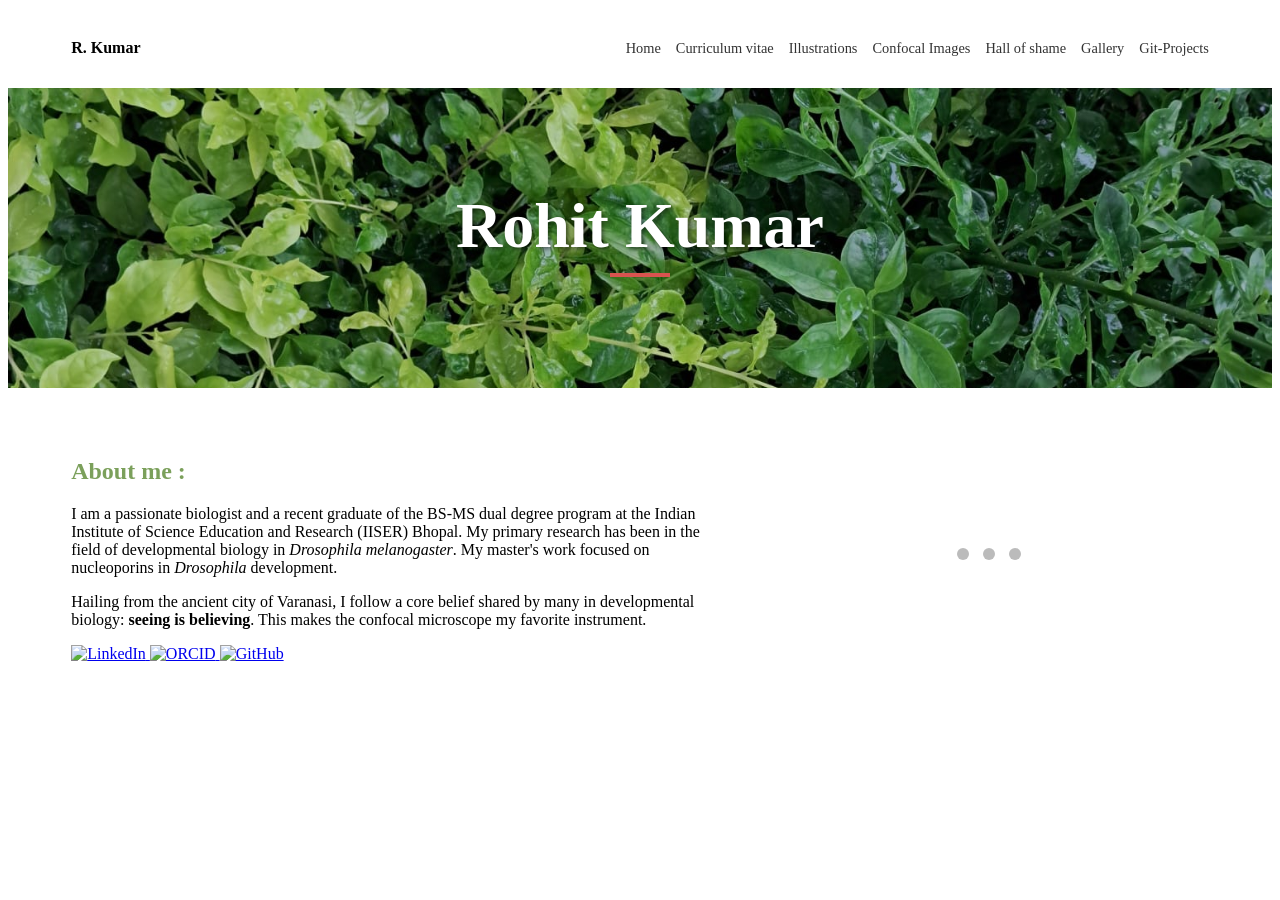
==== index.html @ cb88189a "Add files via upload These are files for version one of the webpage" ====
<!DOCTYPE html>
<html lang="en">
<head>
    <meta charset="UTF-8">
    <meta name="viewport" content="width=device-width, initial-scale=1.0">
    <title>Home | Rohit Kumar</title>
    <link rel="stylesheet" href="style.css">
</head>
<body>

    <nav class="navbar">
        <div class="nav-logo"><strong>R. Kumar</strong></div>
        <ul class="nav-links">
            <li><a href="index.html" class="active-link">Home</a></li>
            <li><a href="cv.html">Curriculum vitae</a></li>
            <li><a href="illustrations.html">Illustrations</a></li>
            <li><a href="confocal.html">Confocal Images</a></li>
            <li><a href="hall-of-shame.html">Hall of shame</a></li>
            <li><a href="gallery.html">Gallery</a></li>
            <li><a href="git-projects.html">Git-Projects</a></li>
        </ul>
    </nav>

    <header class="hero-banner">
        <div class="hero-text">
            <h1>Rohit Kumar</h1>
            <div class="red-line"></div>
        </div>
    </header>

    <main class="container">
        <section class="about-section">
            <div class="text-content">
                <h2 class="green-title">About me :</h2>
                <p>I am a passionate biologist and a recent graduate of the BS-MS dual degree program at the Indian Institute of Science Education and Research (IISER) Bhopal. My primary research has been in the field of developmental biology in <em>Drosophila melanogaster</em>. My master's work focused on nucleoporins in <em>Drosophila</em> development.</p>
                <p>Hailing from the ancient city of Varanasi, I follow a core belief shared by many in developmental biology: <strong>seeing is believing</strong>. This makes the confocal microscope my favorite instrument.</p>

                <div class="social-links">
                    <a href="https://linkedin.com/in/rohit-kumar-77411425b" target="_blank" title="LinkedIn">
                        <img src="https://cdn-icons-png.flaticon.com/512/174/174857.png" alt="LinkedIn">
                    </a>
                    <a href="https://orcid.org/0009-0007-2792-2872" target="_blank" title="ORCID">
                        <img src="https://orcid.org/assets/vectors/orcid.logo.icon.svg" alt="ORCID">
                    </a>
                    <a href="https://github.com/rohitk20bsms-ui" target="_blank" title="GitHub">
                        <img src="https://cdn-icons-png.flaticon.com/512/25/25231.png" alt="GitHub">
                    </a>
                </div>
            </div>
            
            <div class="carousel-container">
                <div class="carousel-slide">
                    <img src="photo1.jpg" class="slide" alt="Photo 1">
                    <img src="photo2.jpg" class="slide" alt="Photo 2">
                    <img src="photo3.jpg" class="slide" alt="Photo 3">
                </div>
                <div class="carousel-dots">
                    <span class="dot"></span>
                    <span class="dot"></span>
                    <span class="dot"></span>
                </div>
            </div>
        </section>
    </main>

    <script src="script.js"></script>
</body>
</html>
---- style.css ----
/* Hero Banner with the Green Leaves */
.hero-banner {
    height: 300px;
    background: linear-gradient(rgba(0,0,0,0.2), rgba(0,0,0,0.2)), 
                url('leaves-background.jpg'); /* Replace with your image link */
    background-size: cover;
    background-position: center;
    display: flex;
    justify-content: center;
    align-items: center;
    color: white;
    text-align: center;
}

.hero-text h1 {
    font-size: 4rem;
    font-family: 'Times New Roman', serif; /* Or similar serif font */
    margin: 0;
}

.red-line {
    width: 60px;
    height: 4px;
    background-color: #d9534f;
    margin: 10px auto;
}

/* Navbar Styling */
.navbar {
    display: flex;
    justify-content: space-between;
    padding: 15px 5%;
    background: #fff;
    align-items: center;
}

.nav-links {
    display: flex;
    list-style: none;
    gap: 15px;
}

.nav-links a {
    text-decoration: none;
    color: #333;
    font-size: 0.9rem;
}

/* About Section Layout */
.about-section {
    display: grid;
    grid-template-columns: 1.5fr 1fr;
    gap: 40px;
    padding: 50px 5%;
}

.green-title {
    color: #7ba05b; /* That olive green from your screenshot */
    font-family: 'Comic Sans MS', cursive; /* To match your screenshot font */
}

/* Carousel Dots */
.carousel-dots {
    text-align: center;
    margin-top: 10px;
}

.dot {
    height: 10px;
    width: 10px;
    background-color: #bbb;
    border-radius: 50%;
    display: inline-block;
    margin: 0 5px;
}

.dot.active {
    background-color: #d9534f;
}
.carousel-container {
    position: relative;
    max-width: 400px; /* Adjust to fit your layout */
    margin: auto;
    overflow: hidden;
    border-radius: 10px;
}

.slide {
    display: none; /* Hide all images by default */
    width: 100%;
    height: auto;
    animation: fade 0.5s; /* Optional: adds a fade effect */
}

/* Fade animation */
@keyframes fade {
    from {opacity: .4} 
    to {opacity: 1}
}

.carousel-dots {
    text-align: center;
    padding: 10px;
}

.dot {
    cursor: pointer;
    height: 12px;
    width: 12px;
    margin: 0 5px;
    background-color: #bbb;
    border-radius: 50%;
    display: inline-block;
    transition: background-color 0.6s ease;
}

.active, .dot:hover {
    background-color: #d9534f; /* The red color from your line */
}
.hero-banner {
    height: 300px; /* Adjust height to match your Google Site */
    background-image: linear-gradient(rgba(0,0,0,0.1), rgba(0,0,0,0.1)), 
                      url('photo4.jpg'); /* This is your green header photo */
    background-size: cover;
    background-position: center;
    background-attachment: scroll; /* Change to 'fixed' for a cool parallax effect */
    display: flex;
    justify-content: center;
    align-items: center;
    color: white;
}

.hero-text h1 {
    font-size: clamp(2rem, 8vw, 4rem); /* Makes text smaller on phones automatically */
    text-shadow: 2px 2px 4px rgba(0,0,0,0.5); /* Makes "Rohit Kumar" pop against the green */
}
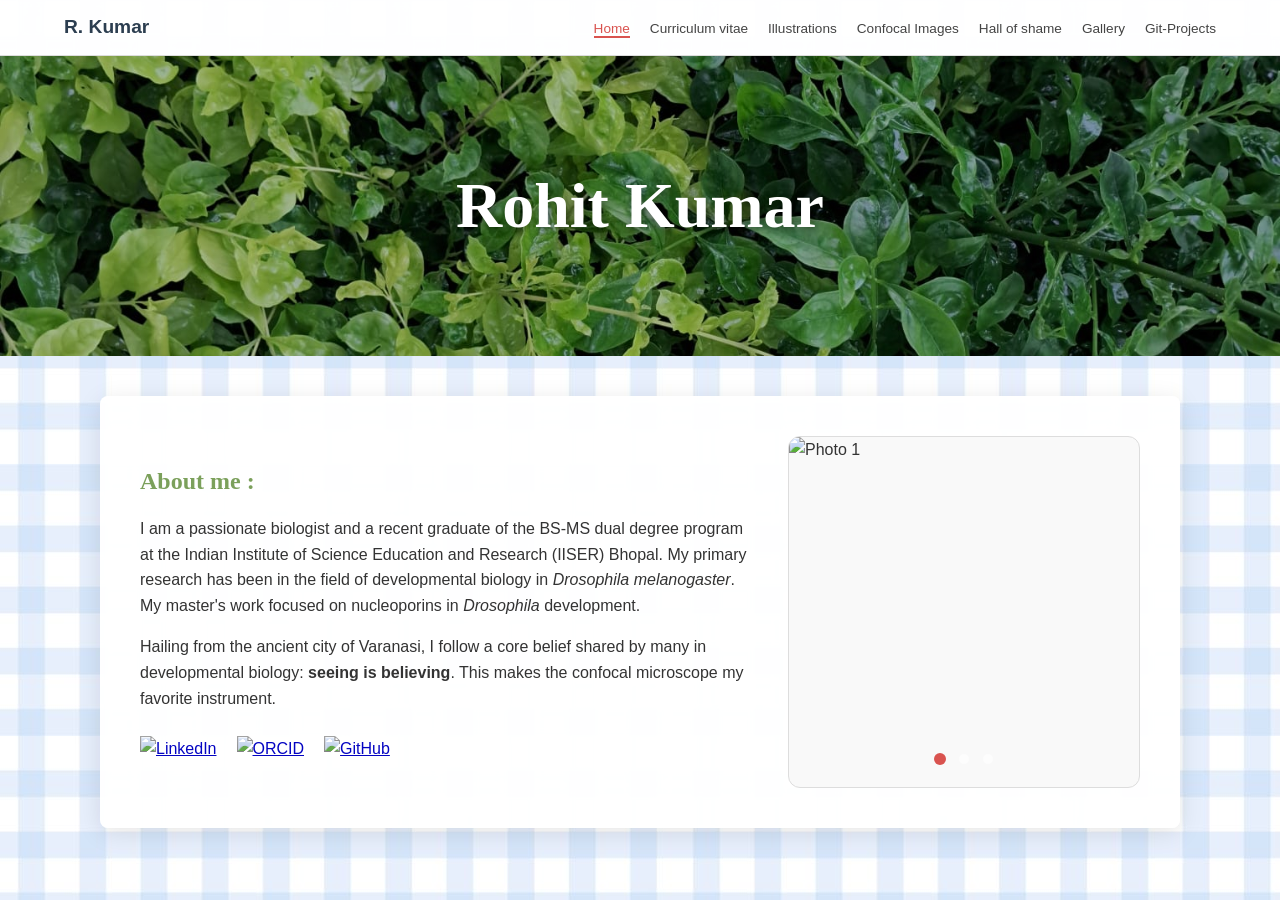
==== commit 5abf43f7: "Update index.html" ====
--- a/index.html
+++ b/index.html
@@ -50,9 +50,9 @@
             
             <div class="carousel-container">
                 <div class="carousel-slide">
-                    <img src="photo1.jpg" class="slide" alt="Photo 1">
-                    <img src="photo2.jpg" class="slide" alt="Photo 2">
-                    <img src="photo3.jpg" class="slide" alt="Photo 3">
+                    <img src="./my-photo/photo1.jpg" class="slide" alt="Photo 1">
+                    <img src="./my-photo/photo2.jpg" class="slide" alt="Photo 2">
+                    <img src="./my-photo/photo3.jpg" class="slide" alt="Photo 3">
                 </div>
                 <div class="carousel-dots">
                     <span class="dot"></span>
@@ -65,4 +65,4 @@
 
     <script src="script.js"></script>
 </body>
-</html>+</html>
--- a/style.css
+++ b/style.css
@@ -1,136 +1,317 @@
-/* Hero Banner with the Green Leaves */
+/* ==========================================
+   1. GLOBAL SETTINGS & SHARED COMPONENTS
+   ========================================== */
+body {
+    background-image: url('background.jpg');
+    background-repeat: repeat;
+    background-attachment: fixed;
+    margin: 0;
+    padding: 0;
+    font-family: 'Segoe UI', Tahoma, Geneva, Verdana, sans-serif;
+    color: #333;
+    line-height: 1.6;
+}
+
+.container {
+    max-width: 1000px;
+    margin: 40px auto;
+    background-color: rgba(255, 255, 255, 0.98); 
+    padding: 40px;
+    border-radius: 8px;
+    box-shadow: 0 5px 25px rgba(0,0,0,0.1);
+}
+
+.section-title {
+    text-align: center;
+    color: #2c3e50;
+    margin-bottom: 30px;
+    font-size: 1.8rem;
+}
+
+/* ==========================================
+   2. NAVIGATION BAR (Sticky)
+   ========================================== */
+.navbar {
+    display: flex;
+    justify-content: space-between;
+    align-items: center;
+    padding: 12px 5%;
+    background: rgba(255, 255, 255, 0.97);
+    border-bottom: 1px solid #ddd;
+    position: sticky;
+    top: 0;
+    z-index: 1000;
+}
+
+.nav-logo { font-weight: bold; font-size: 1.2rem; color: #2c3e50; }
+
+.nav-links { display: flex; list-style: none; gap: 20px; margin: 0; }
+
+.nav-links a {
+    text-decoration: none;
+    color: #444;
+    font-size: 0.85rem;
+    font-weight: 500;
+    transition: color 0.3s;
+}
+
+.active-link {
+    color: #d9534f !important; /* Brand Red */
+    font-weight: bold;
+    border-bottom: 2px solid #d9534f;
+}
+
+/* ==========================================
+   3. HERO BANNERS & FONTS
+   ========================================== */
 .hero-banner {
+    width: 100%;
     height: 300px;
-    background: linear-gradient(rgba(0,0,0,0.2), rgba(0,0,0,0.2)), 
-                url('leaves-background.jpg'); /* Replace with your image link */
+    background-image: linear-gradient(rgba(0,0,0,0.2), rgba(0,0,0,0.2)), url('photo4.jpg');
     background-size: cover;
     background-position: center;
     display: flex;
+    flex-direction: column;
     justify-content: center;
     align-items: center;
     color: white;
+}
+
+.hero-text h1 {
+    font-size: clamp(2.5rem, 8vw, 4rem);
+    font-family: 'Times New Roman', serif;
+    margin: 0;
+    text-shadow: 2px 2px 8px rgba(0,0,0,0.4);
+}
+
+/* --- SHAME PAGE SPECIFICS --- */
+.shame-hero {
     text-align: center;
-}
-
-.hero-text h1 {
-    font-size: 4rem;
-    font-family: 'Times New Roman', serif; /* Or similar serif font */
-    margin: 0;
-}
-
-.red-line {
-    width: 60px;
-    height: 4px;
-    background-color: #d9534f;
-    margin: 10px auto;
-}
-
-/* Navbar Styling */
-.navbar {
-    display: flex;
-    justify-content: space-between;
-    padding: 15px 5%;
-    background: #fff;
-    align-items: center;
-}
-
-.nav-links {
-    display: flex;
-    list-style: none;
-    gap: 15px;
-}
-
-.nav-links a {
-    text-decoration: none;
-    color: #333;
-    font-size: 0.9rem;
-}
-
-/* About Section Layout */
-.about-section {
-    display: grid;
-    grid-template-columns: 1.5fr 1fr;
-    gap: 40px;
-    padding: 50px 5%;
-}
-
-.green-title {
-    color: #7ba05b; /* That olive green from your screenshot */
-    font-family: 'Comic Sans MS', cursive; /* To match your screenshot font */
-}
-
-/* Carousel Dots */
-.carousel-dots {
+    margin-bottom: 40px;
+    border-bottom: 1px solid #eee;
+    padding-bottom: 20px;
+}
+
+.meme-caption {
+    font-size: 0.8rem;
+    color: #888;
+    margin-top: 10px;
+    font-style: italic;
+}
+
+.shame-intro {
     text-align: center;
-    margin-top: 10px;
-}
-
-.dot {
-    height: 10px;
-    width: 10px;
-    background-color: #bbb;
-    border-radius: 50%;
-    display: inline-block;
-    margin: 0 5px;
-}
-
-.dot.active {
-    background-color: #d9534f;
-}
+    margin-bottom: 30px;
+}
+
+.lesson-learnt-box {
+    text-align: center;
+    margin-top: 50px;
+    padding: 20px;
+    border-top: 1px solid #eee;
+}
+
+/* ==========================================
+   4. HOME PAGE CAROUSEL
+   ========================================== */
+.about-section { display: flex; align-items: center; gap: 40px; justify-content: space-between; }
+
+.text-content { flex: 1; }
+
 .carousel-container {
     position: relative;
-    max-width: 400px; /* Adjust to fit your layout */
-    margin: auto;
+    width: 350px;
+    height: 350px; 
     overflow: hidden;
-    border-radius: 10px;
-}
-
-.slide {
-    display: none; /* Hide all images by default */
+    border-radius: 12px;
+    border: 1px solid #ddd;
+    background: #f9f9f9;
+}
+
+.slide { display: none; width: 100%; height: 100%; object-fit: cover; animation: fadeEffect 1s; }
+
+@keyframes fadeEffect { from {opacity: 0.4} to {opacity: 1} }
+
+.carousel-dots { position: absolute; bottom: 15px; width: 100%; text-align: center; }
+
+.dot {
+    height: 10px; width: 10px; margin: 0 5px;
+    background-color: rgba(255, 255, 255, 0.6);
+    border-radius: 50%; display: inline-block; cursor: pointer;
+}
+
+.dot.active { background-color: #d9534f; transform: scale(1.2); }
+
+/* ==========================================
+   5. CV & ACADEMIC SECTION
+   ========================================== */
+.cv-header-flex { display: flex; justify-content: space-between; align-items: baseline; }
+.green-title { color: #7ba05b; font-family: 'Comic Sans MS', cursive; margin: 0; }
+.contact-info { text-align: right; font-size: 0.9rem; }
+.cv-block { margin-top: 45px; }
+.cv-block h3 { border-bottom: 2px solid #7ba05b; color: #2c3e50; font-size: 1.15rem; padding-bottom: 5px; margin-bottom: 25px; }
+.cv-date { float: right; color: #888; font-size: 0.85rem; font-weight: bold; }
+.orcid-link { color: #444; text-decoration: none; transition: 0.3s; }
+.orcid-link:hover { color: #a6ce39; text-decoration: underline; }
+.doi-link a { color: #d9534f; text-decoration: none; font-size: 0.9rem; font-weight: bold; }
+.abstract-content { background-color: rgba(123, 160, 91, 0.05); padding: 30px; border-left: 5px solid #7ba05b; border-radius: 0 8px 8px 0; }
+
+/* ==========================================
+   6. GALLERY & COLLAGE SYSTEMS
+   ========================================== */
+
+/* Universal Card Style (Illustrations & General) */
+.art-card, .collage-item, .masonry-item {
+    background: #fff;
+    padding: 10px;
+    border: 1px solid #eee;
+    border-radius: 8px;
+    box-shadow: 0 2px 10px rgba(0,0,0,0.05);
+    transition: transform 0.3s ease;
+    display: inline-block;
     width: 100%;
-    height: auto;
-    animation: fade 0.5s; /* Optional: adds a fade effect */
-}
-
-/* Fade animation */
-@keyframes fade {
-    from {opacity: .4} 
-    to {opacity: 1}
-}
-
-.carousel-dots {
-    text-align: center;
-    padding: 10px;
-}
-
-.dot {
-    cursor: pointer;
-    height: 12px;
-    width: 12px;
-    margin: 0 5px;
-    background-color: #bbb;
-    border-radius: 50%;
+    margin-bottom: 15px;
+}
+
+.art-card img, .collage-item img, .masonry-item img { width: 100%; height: auto; border-radius: 4px; display: block; }
+
+.art-card:hover, .masonry-item:hover { transform: scale(1.03); z-index: 5; }
+
+/* Grid Layout (Strict) */
+.gallery-grid { display: grid; grid-template-columns: repeat(auto-fit, minmax(300px, 1fr)); gap: 25px; margin-bottom: 50px; }
+
+/* Masonry/Collage Layout (Flexible) */
+.collage-grid, .masonry-gallery {
+    column-count: 3;
+    column-gap: 15px;
+    width: 100%;
+    margin: 20px 0;
+}
+
+/* Microscopy Card (Dark Mode) */
+.microscopy-card { background: #000 !important; border: 1px solid #333; }
+.microscopy-card .caption { color: #eeeeee !important; }
+
+/* Captions & Microscopy Colors */
+.caption { margin-top: 10px; font-size: 0.9rem; color: #555; text-align: center; min-height: 1.2em; font-style: italic; }
+
+.text-green { color: #00ff00; font-weight: bold; }
+.text-red { color: #ff3333; font-weight: bold; }
+.text-magenta { color: #ff00ff; font-weight: bold; }
+.text-cyan { color: #00ffff; font-weight: bold; }
+
+/* ==========================================
+   7. FOOTER & EXTRAS
+   ========================================== */
+.cv-footer { text-align: center; padding: 40px; font-size: 0.8rem; color: #999; }
+.section-divider { border: 0; border-top: 1px solid #ddd; margin: 40px auto; width: 80%; }
+.yoda-meme { max-width: 500px; width: 100%; height: auto; display: block; margin: 0 auto 30px auto; }
+
+/* ==========================================
+   8. RESPONSIVENESS
+   ========================================== */
+@media (max-width: 900px) {
+    .collage-grid, .masonry-gallery { column-count: 2; }
+}
+
+@media (max-width: 768px) {
+    .container { padding: 30px; margin: 20px; }
+    .about-section { flex-direction: column; text-align: center; }
+    .cv-header-flex { flex-direction: column; align-items: center; text-align: center; }
+    .contact-info { text-align: center; margin-top: 10px; }
+    .cv-date { float: none; display: block; }
+}
+
+@media (max-width: 600px) {
+    .collage-grid, .masonry-gallery { column-count: 1; }
+    .gallery-title-script { font-size: 3rem; }
+}
+/* --- GIT PROJECTS STYLING --- */
+.project-item {
+    display: flex;
+    flex-direction: column;
+    gap: 20px;
+    margin-bottom: 60px;
+}
+
+.project-header {
+    display: flex;
+    align-items: center;
+    gap: 25px;
+}
+
+.project-logo svg {
+    border-radius: 12px;
+    box-shadow: 0 4px 10px rgba(0,0,0,0.1);
+    transition: transform 0.3s ease;
+}
+
+.project-logo svg:hover {
+    transform: scale(1.05);
+}
+
+.project-headline {
+    font-size: 2rem;
+    color: #2c3e50;
+    margin: 0;
+}
+
+.project-description p {
+    font-size: 1rem;
+    color: #444;
+    line-height: 1.8;
+    margin-bottom: 15px;
+}
+
+.repo-link {
+    margin-top: 25px;
+    font-weight: bold;
+}
+
+.repo-link a {
+    color: #d9534f; /* Your Brand Red */
+    text-decoration: none;
+    border-bottom: 1px solid transparent;
+    transition: border 0.3s;
+}
+
+.repo-link a:hover {
+    border-bottom: 1px solid #d9534f;
+}
+
+/* Responsive adjustment */
+@media (max-width: 600px) {
+    .project-header {
+        flex-direction: column;
+        align-items: flex-start;
+    }
+}
+/* --- SOCIAL LINKS RIBBON --- */
+.social-links {
+    display: flex;
+    gap: 20px;
+    margin-top: 25px;
+    align-items: center;
+}
+
+.social-links a {
+    transition: transform 0.3s ease, opacity 0.3s ease;
     display: inline-block;
-    transition: background-color 0.6s ease;
-}
-
-.active, .dot:hover {
-    background-color: #d9534f; /* The red color from your line */
-}
-.hero-banner {
-    height: 300px; /* Adjust height to match your Google Site */
-    background-image: linear-gradient(rgba(0,0,0,0.1), rgba(0,0,0,0.1)), 
-                      url('photo4.jpg'); /* This is your green header photo */
-    background-size: cover;
-    background-position: center;
-    background-attachment: scroll; /* Change to 'fixed' for a cool parallax effect */
-    display: flex;
-    justify-content: center;
-    align-items: center;
-    color: white;
-}
-
-.hero-text h1 {
-    font-size: clamp(2rem, 8vw, 4rem); /* Makes text smaller on phones automatically */
-    text-shadow: 2px 2px 4px rgba(0,0,0,0.5); /* Makes "Rohit Kumar" pop against the green */
-}+}
+
+.social-links img {
+    width: 30px; /* Standard icon size */
+    height: 30px;
+    object-fit: contain;
+    filter: grayscale(20%); /* Slightly muted to fit the professional theme */
+}
+
+.social-links a:hover {
+    transform: translateY(-3px); /* Subtle lift on hover */
+    opacity: 0.8;
+}
+
+/* Specific hover color for ORCID green if you want to be fancy */
+.social-links a[title="ORCID"]:hover img {
+    filter: drop-shadow(0 0 5px #a6ce39);
+}
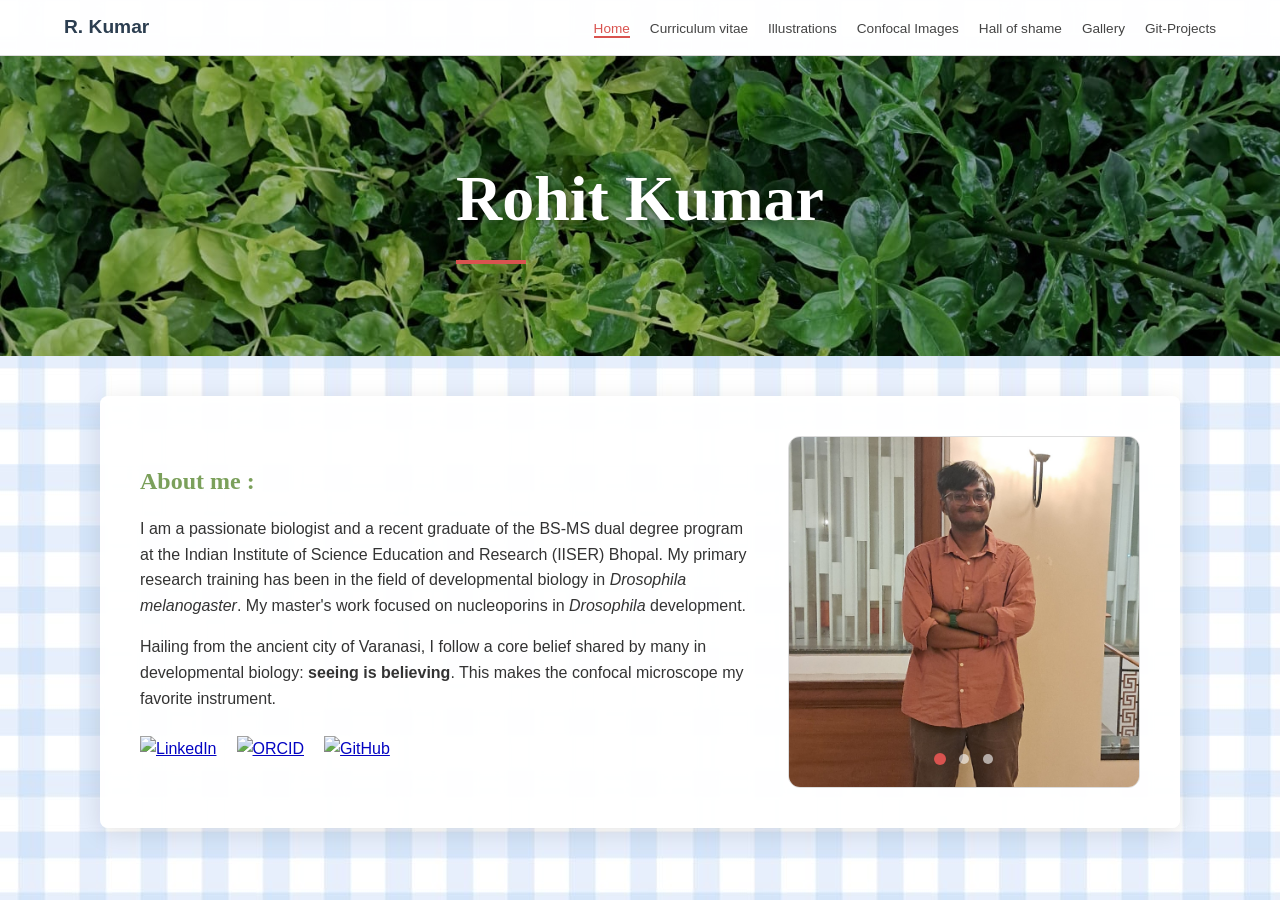
==== commit 180597b4: "Update index.html" ====
--- a/index.html
+++ b/index.html
@@ -32,7 +32,7 @@
         <section class="about-section">
             <div class="text-content">
                 <h2 class="green-title">About me :</h2>
-                <p>I am a passionate biologist and a recent graduate of the BS-MS dual degree program at the Indian Institute of Science Education and Research (IISER) Bhopal. My primary research has been in the field of developmental biology in <em>Drosophila melanogaster</em>. My master's work focused on nucleoporins in <em>Drosophila</em> development.</p>
+                <p>I am a passionate biologist and a recent graduate of the BS-MS dual degree program at the Indian Institute of Science Education and Research (IISER) Bhopal. My primary research training has been in the field of developmental biology in <em>Drosophila melanogaster</em>. My master's work focused on nucleoporins in <em>Drosophila</em> development.</p>
                 <p>Hailing from the ancient city of Varanasi, I follow a core belief shared by many in developmental biology: <strong>seeing is believing</strong>. This makes the confocal microscope my favorite instrument.</p>
 
                 <div class="social-links">
--- a/style.css
+++ b/style.css
@@ -2,7 +2,8 @@
    1. GLOBAL SETTINGS & SHARED COMPONENTS
    ========================================== */
 body {
-    background-image: url('background.jpg');
+    /* Updated path for GitHub Subdirectory compatibility */
+    background-image: url('./background.jpg');
     background-repeat: repeat;
     background-attachment: fixed;
     margin: 0;
@@ -67,7 +68,8 @@
 .hero-banner {
     width: 100%;
     height: 300px;
-    background-image: linear-gradient(rgba(0,0,0,0.2), rgba(0,0,0,0.2)), url('photo4.jpg');
+    /* Updated path for GitHub Subdirectory compatibility */
+    background-image: linear-gradient(rgba(0,0,0,0.2), rgba(0,0,0,0.2)), url('./photo4.jpg');
     background-size: cover;
     background-position: center;
     display: flex;
@@ -84,32 +86,24 @@
     text-shadow: 2px 2px 8px rgba(0,0,0,0.4);
 }
 
-/* --- SHAME PAGE SPECIFICS --- */
-.shame-hero {
-    text-align: center;
-    margin-bottom: 40px;
-    border-bottom: 1px solid #eee;
-    padding-bottom: 20px;
-}
-
-.meme-caption {
-    font-size: 0.8rem;
-    color: #888;
-    margin-top: 10px;
-    font-style: italic;
-}
-
-.shame-intro {
-    text-align: center;
-    margin-bottom: 30px;
-}
-
-.lesson-learnt-box {
-    text-align: center;
-    margin-top: 50px;
-    padding: 20px;
-    border-top: 1px solid #eee;
-}
+/* Specific Script Fonts for Hall of Shame & Gallery Titles */
+.gallery-title-script {
+    font-family: 'Dancing Script', cursive;
+    font-size: 4rem;
+    color: white;
+    text-shadow: 2px 2px 10px rgba(0,0,0,0.3);
+}
+
+.shame-title-main { font-family: 'Times New Roman', serif; font-style: italic; font-size: 3.5rem; }
+
+.script-font {
+    font-family: 'Dancing Script', cursive;
+    font-size: 2.8rem;
+    color: #2c5e8c;
+    margin: 20px 0;
+}
+
+.red-line { width: 70px; height: 4px; background-color: #d9534f; margin-top: 10px; }
 
 /* ==========================================
    4. HOME PAGE CAROUSEL
@@ -159,8 +153,6 @@
 /* ==========================================
    6. GALLERY & COLLAGE SYSTEMS
    ========================================== */
-
-/* Universal Card Style (Illustrations & General) */
 .art-card, .collage-item, .masonry-item {
     background: #fff;
     padding: 10px;
@@ -174,13 +166,10 @@
 }
 
 .art-card img, .collage-item img, .masonry-item img { width: 100%; height: auto; border-radius: 4px; display: block; }
-
 .art-card:hover, .masonry-item:hover { transform: scale(1.03); z-index: 5; }
 
-/* Grid Layout (Strict) */
 .gallery-grid { display: grid; grid-template-columns: repeat(auto-fit, minmax(300px, 1fr)); gap: 25px; margin-bottom: 50px; }
 
-/* Masonry/Collage Layout (Flexible) */
 .collage-grid, .masonry-gallery {
     column-count: 3;
     column-gap: 15px;
@@ -188,11 +177,9 @@
     margin: 20px 0;
 }
 
-/* Microscopy Card (Dark Mode) */
 .microscopy-card { background: #000 !important; border: 1px solid #333; }
 .microscopy-card .caption { color: #eeeeee !important; }
 
-/* Captions & Microscopy Colors */
 .caption { margin-top: 10px; font-size: 0.9rem; color: #555; text-align: center; min-height: 1.2em; font-style: italic; }
 
 .text-green { color: #00ff00; font-weight: bold; }
@@ -226,92 +213,27 @@
     .collage-grid, .masonry-gallery { column-count: 1; }
     .gallery-title-script { font-size: 3rem; }
 }
+
 /* --- GIT PROJECTS STYLING --- */
-.project-item {
-    display: flex;
-    flex-direction: column;
-    gap: 20px;
-    margin-bottom: 60px;
-}
-
-.project-header {
-    display: flex;
-    align-items: center;
-    gap: 25px;
-}
-
-.project-logo svg {
-    border-radius: 12px;
-    box-shadow: 0 4px 10px rgba(0,0,0,0.1);
-    transition: transform 0.3s ease;
-}
-
-.project-logo svg:hover {
-    transform: scale(1.05);
-}
-
-.project-headline {
-    font-size: 2rem;
-    color: #2c3e50;
-    margin: 0;
-}
-
-.project-description p {
-    font-size: 1rem;
-    color: #444;
-    line-height: 1.8;
-    margin-bottom: 15px;
-}
-
-.repo-link {
-    margin-top: 25px;
-    font-weight: bold;
-}
-
-.repo-link a {
-    color: #d9534f; /* Your Brand Red */
-    text-decoration: none;
-    border-bottom: 1px solid transparent;
-    transition: border 0.3s;
-}
-
-.repo-link a:hover {
-    border-bottom: 1px solid #d9534f;
-}
-
-/* Responsive adjustment */
-@media (max-width: 600px) {
-    .project-header {
-        flex-direction: column;
-        align-items: flex-start;
-    }
-}
+.project-item { display: flex; flex-direction: column; gap: 20px; margin-bottom: 60px; }
+.project-header { display: flex; align-items: center; gap: 25px; }
+.project-logo svg { border-radius: 12px; box-shadow: 0 4px 10px rgba(0,0,0,0.1); transition: transform 0.3s ease; }
+.project-logo svg:hover { transform: scale(1.05); }
+.project-headline { font-size: 2rem; color: #2c3e50; margin: 0; }
+.project-description p { font-size: 1rem; color: #444; line-height: 1.8; margin-bottom: 15px; }
+.repo-link { margin-top: 25px; font-weight: bold; }
+.repo-link a { color: #d9534f; text-decoration: none; border-bottom: 1px solid transparent; transition: border 0.3s; }
+.repo-link a:hover { border-bottom: 1px solid #d9534f; }
+
 /* --- SOCIAL LINKS RIBBON --- */
-.social-links {
-    display: flex;
-    gap: 20px;
-    margin-top: 25px;
-    align-items: center;
-}
-
-.social-links a {
-    transition: transform 0.3s ease, opacity 0.3s ease;
-    display: inline-block;
-}
-
-.social-links img {
-    width: 30px; /* Standard icon size */
-    height: 30px;
-    object-fit: contain;
-    filter: grayscale(20%); /* Slightly muted to fit the professional theme */
-}
-
-.social-links a:hover {
-    transform: translateY(-3px); /* Subtle lift on hover */
-    opacity: 0.8;
-}
-
-/* Specific hover color for ORCID green if you want to be fancy */
-.social-links a[title="ORCID"]:hover img {
-    filter: drop-shadow(0 0 5px #a6ce39);
-}
+.social-links { display: flex; gap: 20px; margin-top: 25px; align-items: center; }
+.social-links a { transition: transform 0.3s ease, opacity 0.3s ease; display: inline-block; }
+.social-links img { width: 30px; height: 30px; object-fit: contain; filter: grayscale(20%); }
+.social-links a:hover { transform: translateY(-3px); opacity: 0.8; }
+.social-links a[title="ORCID"]:hover img { filter: drop-shadow(0 0 5px #a6ce39); }
+
+/* --- SHAME PAGE SPECIFICS --- */
+.shame-hero { text-align: center; margin-bottom: 40px; border-bottom: 1px solid #eee; padding-bottom: 20px; }
+.meme-caption { font-size: 0.8rem; color: #888; margin-top: 10px; font-style: italic; }
+.shame-intro { text-align: center; margin-bottom: 30px; }
+.lesson-learnt-box { text-align: center; margin-top: 50px; padding: 20px; border-top: 1px solid #eee; }
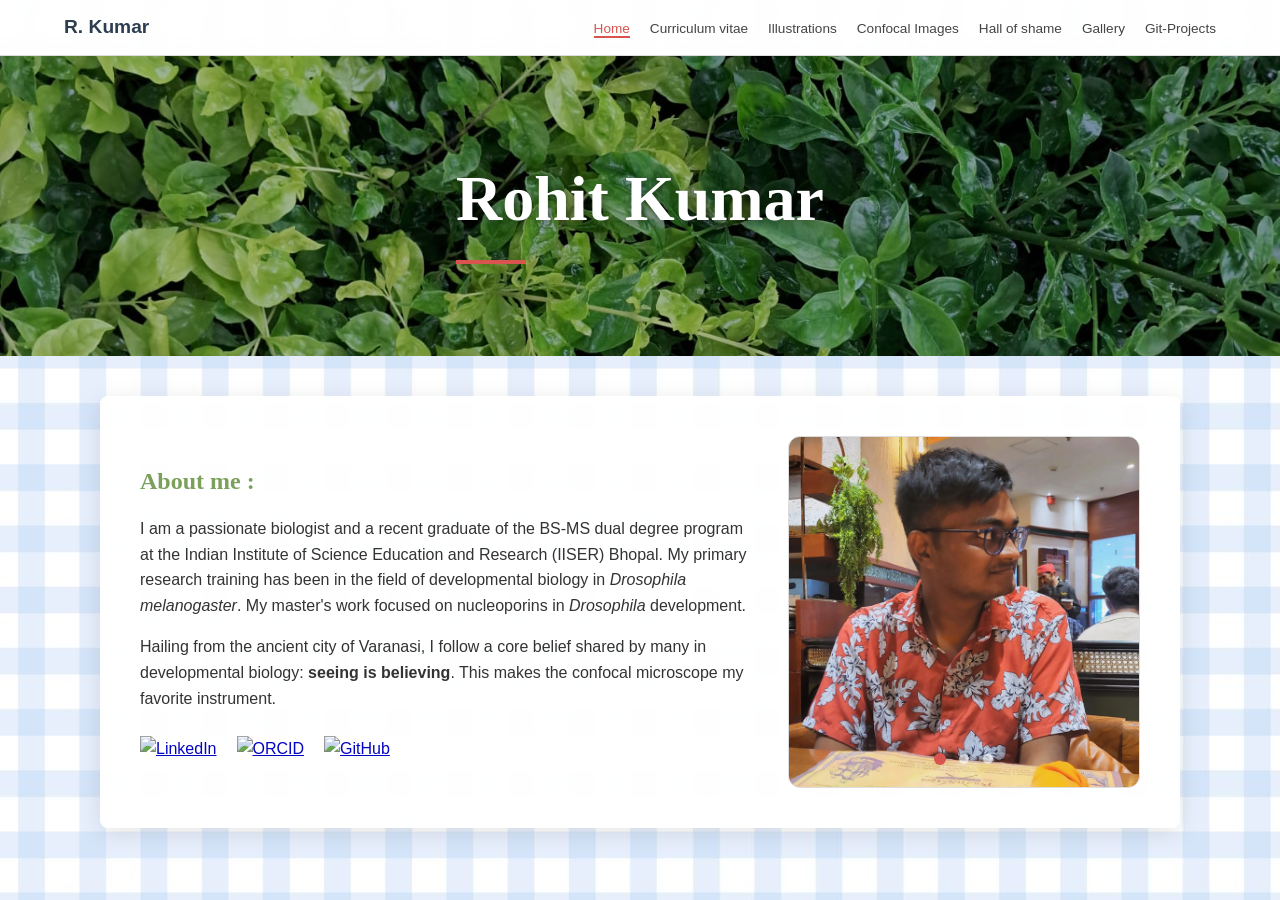
==== commit 8495cf20: "Update index.html" ====
--- a/index.html
+++ b/index.html
@@ -50,8 +50,8 @@
             
             <div class="carousel-container">
                 <div class="carousel-slide">
+                    <img src="./my-photo/photo2.jpg" class="slide" alt="Photo 2">
                     <img src="./my-photo/photo1.jpg" class="slide" alt="Photo 1">
-                    <img src="./my-photo/photo2.jpg" class="slide" alt="Photo 2">
                     <img src="./my-photo/photo3.jpg" class="slide" alt="Photo 3">
                 </div>
                 <div class="carousel-dots">
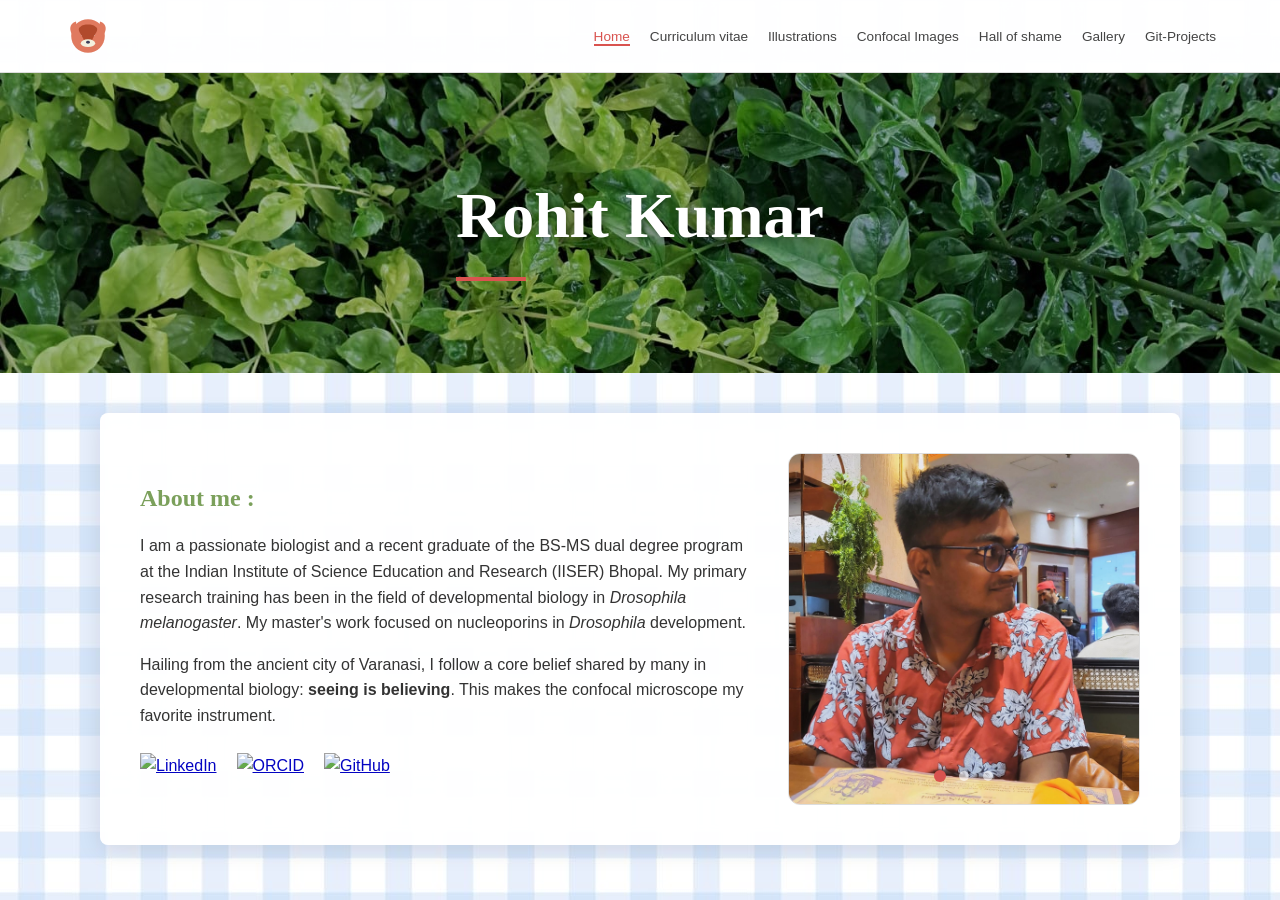
==== commit e899cec7: "Update index.html" ====
--- a/index.html
+++ b/index.html
@@ -5,11 +5,33 @@
     <meta name="viewport" content="width=device-width, initial-scale=1.0">
     <title>Home | Rohit Kumar</title>
     <link rel="stylesheet" href="style.css">
+    <link rel="icon" type="image/svg+xml" href="data:image/svg+xml,<svg xmlns=%22http://www.w3.org/2000/svg%22 viewBox=%220 0 100 100%22><text y=%22.9em%22 font-size=%2290%22>🐾</text></svg>">
 </head>
 <body>
 
     <nav class="navbar">
-        <div class="nav-logo"><strong>R. Kumar</strong></div>
+        <div class="nav-logo">
+            <a href="index.html">
+                <svg xmlns="http://www.w3.org/2000/svg" viewBox="0 0 100 100" class="logo-svg" role="img" aria-label="Red Panda Logo">
+                    <defs>
+                        <mask id="eyes">
+                            <circle cx="50" cy="50" r="100" fill="white"/>
+                            <ellipse cx="40" cy="45" rx="5" ry="6" fill="black"/> <ellipse cx="60" cy="45" rx="5" ry="6" fill="black"/> </mask>
+                    </defs>
+                    
+                    <path d="M25,20 C10,25 10,40 20,50 L30,55 M75,20 C90,25 90,40 80,50 L70,55" fill="#e07a5f" stroke="none"/>
+                    
+                    <circle cx="50" cy="50" r="35" fill="#e07a5f" mask="url(#eyes)" class="face-path"/>
+                    
+                    <path d="M40,55 C42,65 58,65 60,55 C65,45 75,35 65,30 C60,25 40,25 35,30 C25,35 35,45 40,55 Z" fill="#b14a2c" class="marking-path"/>
+                    
+                    <ellipse cx="50" cy="65" rx="15" ry="8" fill="#f4f1de"/>
+                    
+                    <ellipse cx="50" cy="63" rx="4" ry="3" fill="#3d405c"/>
+                </svg>
+            </a>
+        </div>
+
         <ul class="nav-links">
             <li><a href="index.html" class="active-link">Home</a></li>
             <li><a href="cv.html">Curriculum vitae</a></li>
--- a/style.css
+++ b/style.css
@@ -237,3 +237,36 @@
 .meme-caption { font-size: 0.8rem; color: #888; margin-top: 10px; font-style: italic; }
 .shame-intro { text-align: center; margin-bottom: 30px; }
 .lesson-learnt-box { text-align: center; margin-top: 50px; padding: 20px; border-top: 1px solid #eee; }
+
+/* --- IN-LINE SVG LOGO STYLING --- */
+.logo-svg {
+    height: 48px;       /* Set the explicit height of the logo */
+    width: auto;        /* Maintain the square aspect ratio from the viewBox */
+    display: block;
+    margin-right: 15px; /* Spacing between logo and links */
+    transition: transform 0.3s ease;
+}
+
+/* --- THE BIOLOGIST HOVER MAGIC --- */
+/* When you hover over the logo link... */
+.nav-logo a:hover .logo-svg {
+    transform: scale(1.1) rotate(5deg);
+}
+
+/* ...The markings turn into your brand red (#d9534f) */
+.nav-logo a:hover .logo-svg .marking-path {
+    fill: #d9534f;
+    transition: fill 0.3s ease;
+}
+
+/* ...The entire face path becomes slightly warmer/more defined */
+.nav-logo a:hover .logo-svg .face-path {
+    fill: #e8a87c;
+    transition: fill 0.3s ease;
+}
+
+/* --- Ensure vertical centering --- */
+.nav-logo {
+    display: flex;
+    align-items: center;
+}
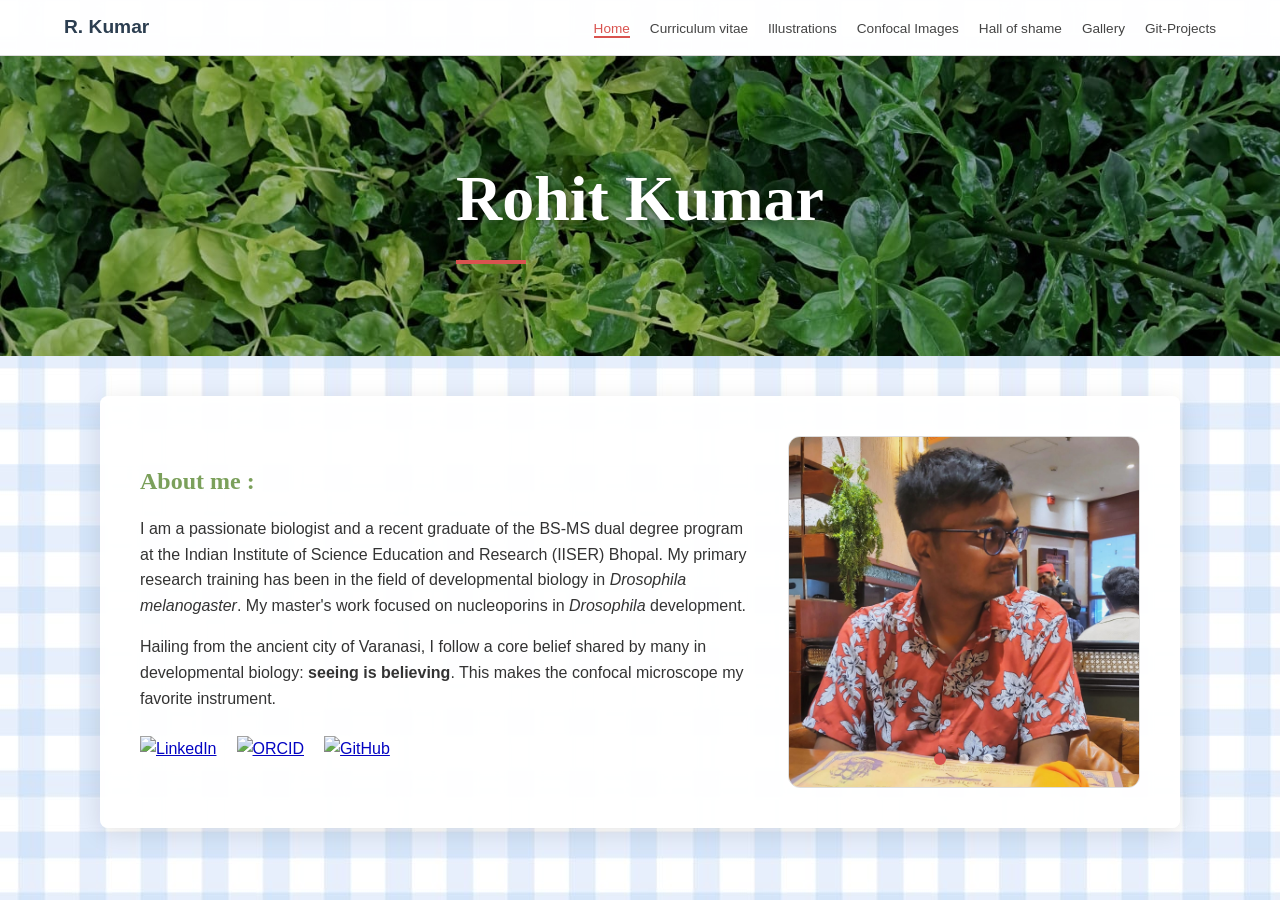
==== commit 9e73fd89: "Refactor index.html structure and content" ====
--- a/index.html
+++ b/index.html
@@ -5,33 +5,11 @@
     <meta name="viewport" content="width=device-width, initial-scale=1.0">
     <title>Home | Rohit Kumar</title>
     <link rel="stylesheet" href="style.css">
-    <link rel="icon" type="image/svg+xml" href="data:image/svg+xml,<svg xmlns=%22http://www.w3.org/2000/svg%22 viewBox=%220 0 100 100%22><text y=%22.9em%22 font-size=%2290%22>🐾</text></svg>">
 </head>
 <body>
 
     <nav class="navbar">
-        <div class="nav-logo">
-            <a href="index.html">
-                <svg xmlns="http://www.w3.org/2000/svg" viewBox="0 0 100 100" class="logo-svg" role="img" aria-label="Red Panda Logo">
-                    <defs>
-                        <mask id="eyes">
-                            <circle cx="50" cy="50" r="100" fill="white"/>
-                            <ellipse cx="40" cy="45" rx="5" ry="6" fill="black"/> <ellipse cx="60" cy="45" rx="5" ry="6" fill="black"/> </mask>
-                    </defs>
-                    
-                    <path d="M25,20 C10,25 10,40 20,50 L30,55 M75,20 C90,25 90,40 80,50 L70,55" fill="#e07a5f" stroke="none"/>
-                    
-                    <circle cx="50" cy="50" r="35" fill="#e07a5f" mask="url(#eyes)" class="face-path"/>
-                    
-                    <path d="M40,55 C42,65 58,65 60,55 C65,45 75,35 65,30 C60,25 40,25 35,30 C25,35 35,45 40,55 Z" fill="#b14a2c" class="marking-path"/>
-                    
-                    <ellipse cx="50" cy="65" rx="15" ry="8" fill="#f4f1de"/>
-                    
-                    <ellipse cx="50" cy="63" rx="4" ry="3" fill="#3d405c"/>
-                </svg>
-            </a>
-        </div>
-
+        <div class="nav-logo"><strong>R. Kumar</strong></div>
         <ul class="nav-links">
             <li><a href="index.html" class="active-link">Home</a></li>
             <li><a href="cv.html">Curriculum vitae</a></li>
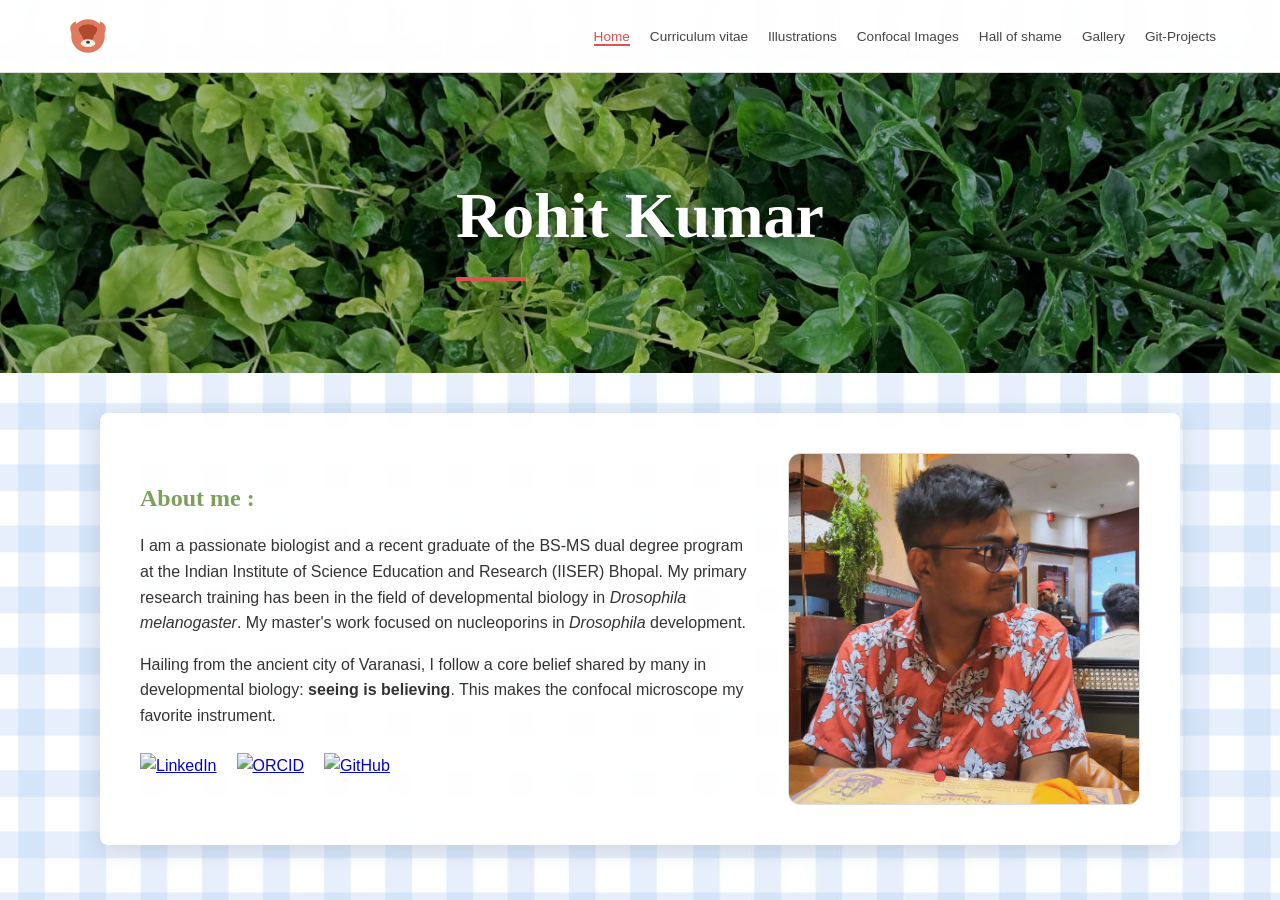
==== commit 2799a118: "Refactor navbar to include logo as SVG" ====
--- a/index.html
+++ b/index.html
@@ -9,7 +9,28 @@
 <body>
 
     <nav class="navbar">
-        <div class="nav-logo"><strong>R. Kumar</strong></div>
+        <div class="nav-logo">
+            <a href="index.html">
+                <svg xmlns="http://www.w3.org/2000/svg" viewBox="0 0 100 100" class="logo-svg" role="img" aria-label="Red Panda Logo">
+                    <defs>
+                        <mask id="eyes">
+                            <circle cx="50" cy="50" r="100" fill="white"/>
+                            <ellipse cx="40" cy="45" rx="5" ry="6" fill="black"/> <ellipse cx="60" cy="45" rx="5" ry="6" fill="black"/> </mask>
+                    </defs>
+                    
+                    <path d="M25,20 C10,25 10,40 20,50 L30,55 M75,20 C90,25 90,40 80,50 L70,55" fill="#e07a5f" stroke="none"/>
+                    
+                    <circle cx="50" cy="50" r="35" fill="#e07a5f" mask="url(#eyes)" class="face-path"/>
+                    
+                    <path d="M40,55 C42,65 58,65 60,55 C65,45 75,35 65,30 C60,25 40,25 35,30 C25,35 35,45 40,55 Z" fill="#b14a2c" class="marking-path"/>
+                    
+                    <ellipse cx="50" cy="65" rx="15" ry="8" fill="#f4f1de"/>
+                    
+                    <ellipse cx="50" cy="63" rx="4" ry="3" fill="#3d405c"/>
+                </svg>
+            </a>
+        </div>
+
         <ul class="nav-links">
             <li><a href="index.html" class="active-link">Home</a></li>
             <li><a href="cv.html">Curriculum vitae</a></li>
